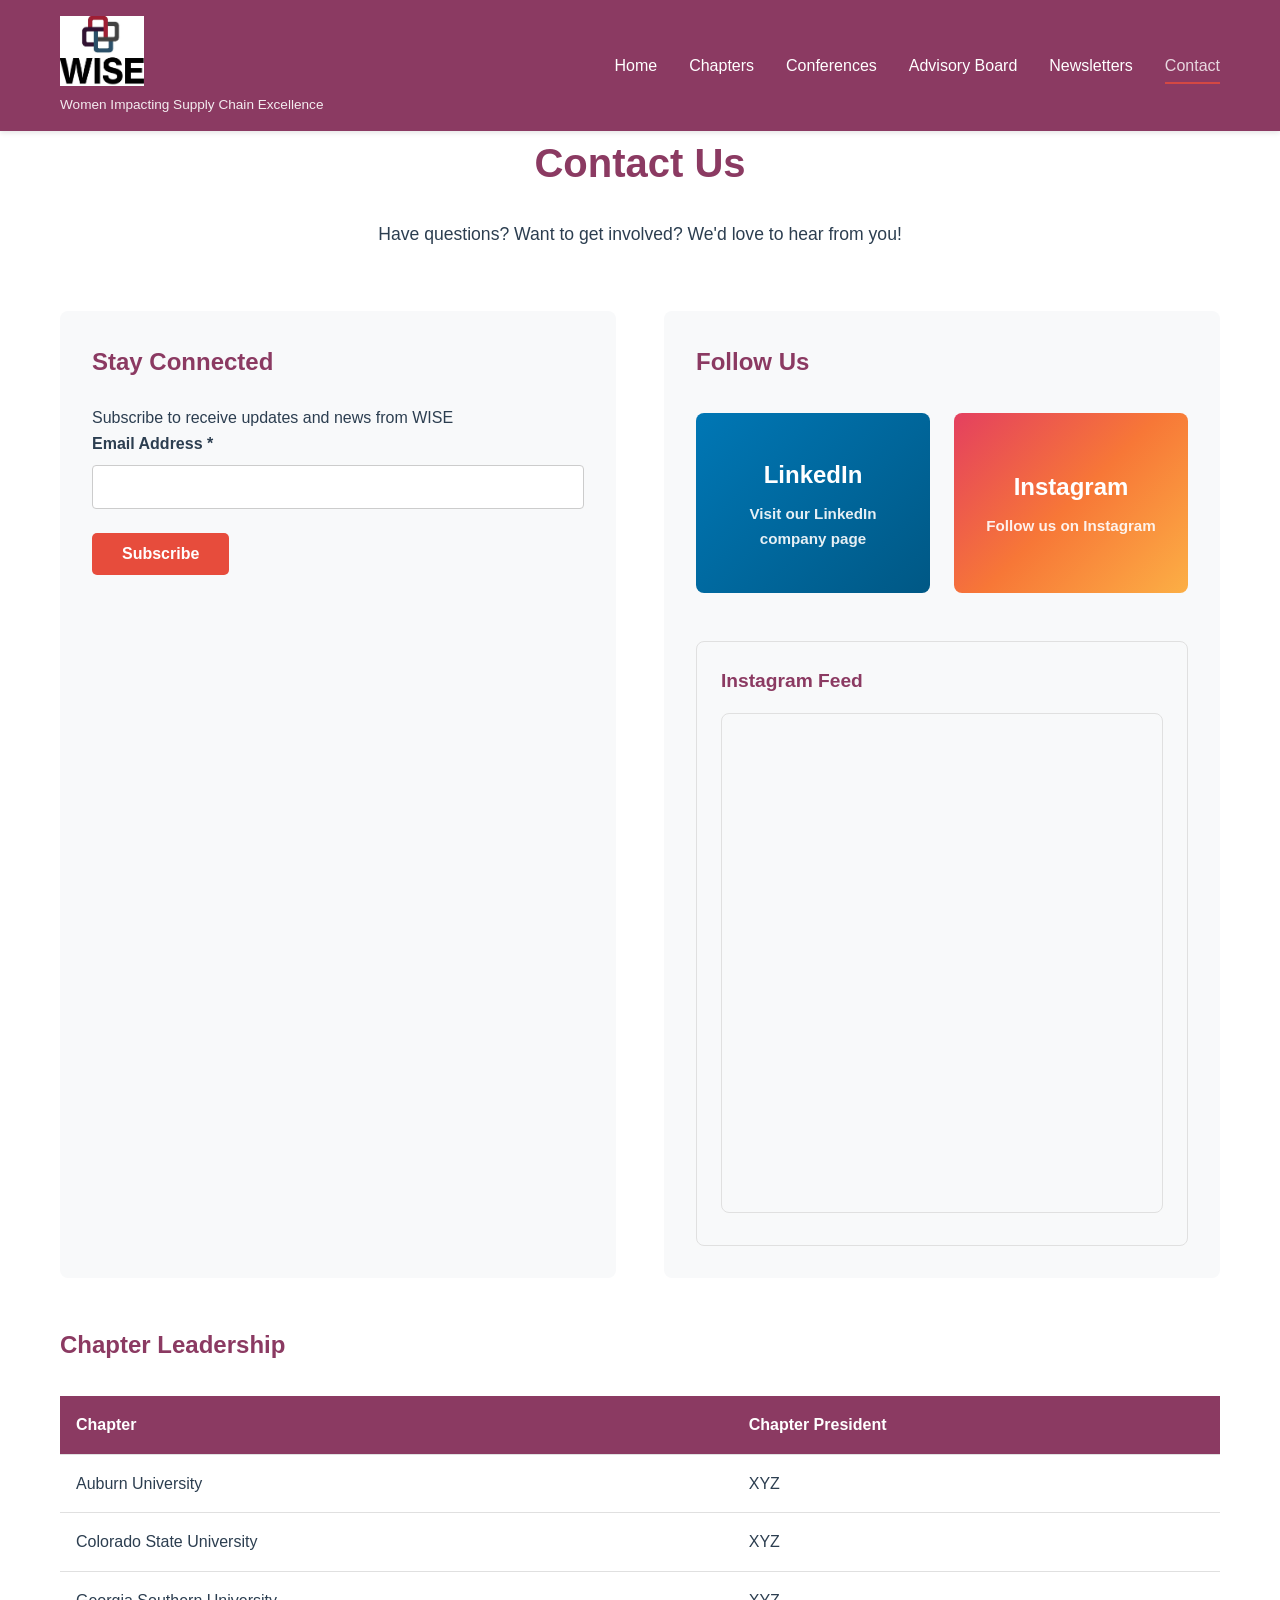
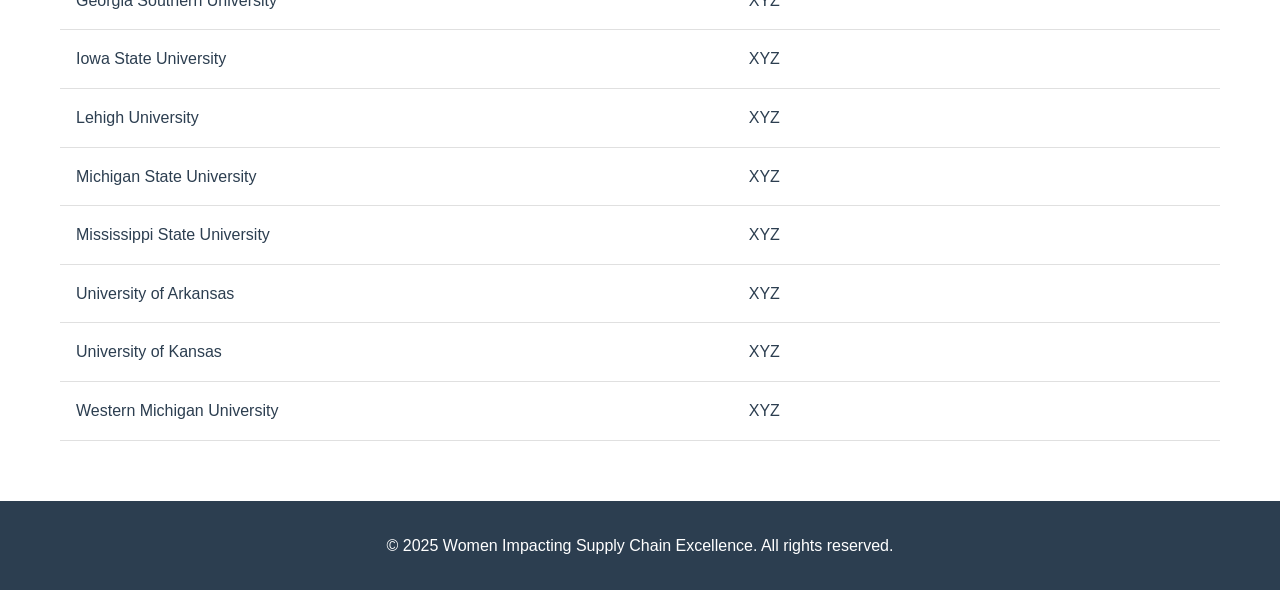
==== contact.html @ 5bc7d820 "Draft #1" ====
<!DOCTYPE html>
<html lang="en">
<head>
    <meta charset="UTF-8">
    <meta name="viewport" content="width=device-width, initial-scale=1.0">
    <title>Contact - WISE</title>
    <link rel="icon" href="../images/WISE_student_logo-color.jpg" type="image/jpeg">
    <link rel="stylesheet" href="../css/styles.css">
</head>
<body>
    <nav class="navbar">
        <div class="container">
            <div class="logo">
                <img src="../images/WISE_student_logo-color.jpg" alt="WISE Logo" class="logo-img">
                <p class="tagline">Women Impacting Supply Chain Excellence</p>
            </div>
            <ul class="nav-links">
                <li><a href="../index.html">Home</a></li>
                <li><a href="chapters.html">Chapters</a></li>
                <li><a href="conferences.html">Conferences</a></li>
                <li><a href="advisory-board.html">Advisory Board</a></li>
                <li><a href="newsletters.html">Newsletters</a></li>
                <li><a href="contact.html" class="active">Contact</a></li>
            </ul>
            <button class="menu-toggle" id="menuToggle">☰</button>
        </div>
    </nav>

    <main class="container">
        <section class="about">
            <h2>Contact Us</h2>
            <p>Have questions? Want to get involved? We'd love to hear from you!</p>
        </section>

        <section class="contact-section">
            <div class="contact-grid">
                <div class="contact-form">
                    <h2>Stay Connected</h2>
                    <p>Subscribe to receive updates and news from WISE</p>
                    <form id="emailForm">
                        <div class="form-group">
                            <label for="email">Email Address *</label>
                            <input type="email" id="email" name="email" required>
                        </div>
                        <button type="submit" class="btn btn-primary">Subscribe</button>
                    </form>
                    <div id="formMessage"></div>
                </div>

                <div class="contact-info">
                    <h2>Follow Us</h2>
                    <div class="social-links-section">
                        <a href="https://www.linkedin.com/company/wise-connectionsnational/jobs/" target="_blank" rel="noopener" class="social-card linkedin">
                            <h3>LinkedIn</h3>
                            <p>Visit our LinkedIn company page</p>
                        </a>
                        <a href="https://www.instagram.com/wiseconnections/" target="_blank" rel="noopener" class="social-card instagram">
                            <h3>Instagram</h3>
                            <p>Follow us on Instagram</p>
                        </a>
                    </div>

                    <div class="social-feeds">
                        <div class="social-feed">
                            <h3>Instagram Feed</h3>
                            <iframe src="https://www.instagram.com/wiseconnections/embed" width="100%" height="500" frameborder="0" scrolling="no" allowtransparency="true" class="insta-embed"></iframe>
                        </div>
                    </div>
                </div>
            </div>
        </section>

        <section class="chapter-contacts">
            <h2>Chapter Leadership</h2>
            <table>
                <thead>
                    <tr>
                        <th>Chapter</th>
                        <th>Chapter President</th>
                    </tr>
                </thead>
                <tbody>
                    <tr>
                        <td>Auburn University</td>
                        <td>XYZ</td>
                    </tr>
                    <tr>
                        <td>Colorado State University</td>
                        <td>XYZ</td>
                    </tr>
                    <tr>
                        <td>Georgia Southern University</td>
                        <td>XYZ</td>
                    </tr>
                    <tr>
                        <td>Iowa State University</td>
                        <td>XYZ</td>
                    </tr>
                    <tr>
                        <td>Lehigh University</td>
                        <td>XYZ</td>
                    </tr>
                    <tr>
                        <td>Michigan State University</td>
                        <td>XYZ</td>
                    </tr>
                    <tr>
                        <td>Mississippi State University</td>
                        <td>XYZ</td>
                    </tr>
                    <tr>
                        <td>University of Arkansas</td>
                        <td>XYZ</td>
                    </tr>
                    <tr>
                        <td>University of Kansas</td>
                        <td>XYZ</td>
                    </tr>
                    <tr>
                        <td>Western Michigan University</td>
                        <td>XYZ</td>
                    </tr>
                </tbody>
            </table>
        </section>
    </main>

    <footer>
        <div class="container">
            <p>&copy; 2025 Women Impacting Supply Chain Excellence. All rights reserved.</p>
        </div>
    </footer>

    <script src="../js/script.js"></script>
    <script src="../js/contact.js"></script>
</body>
</html>
---- css/styles.css ----
* {
    margin: 0;
    padding: 0;
    box-sizing: border-box;
}

:root {
    --primary-color: #8B3A62;
    --secondary-color: #2C3E50;
    --accent-color: #E74C3C;
    --light-bg: #F8F9FA;
    --text-dark: #2C3E50;
    --text-light: #FFFFFF;
}

body {
    font-family: 'Segoe UI', Tahoma, Geneva, Verdana, sans-serif;
    line-height: 1.6;
    color: var(--text-dark);
    background-color: #FFFFFF;
}

.container {
    max-width: 1200px;
    margin: 0 auto;
    padding: 0 20px;
}

/* Navbar */
.navbar {
    background-color: var(--primary-color);
    color: var(--text-light);
    padding: 1rem 0;
    position: sticky;
    top: 0;
    z-index: 100;
    box-shadow: 0 2px 5px rgba(0, 0, 0, 0.1);
}

.navbar .container {
    display: flex;
    justify-content: space-between;
    align-items: center;
}

.logo h1 {
    font-size: 2rem;
    margin-bottom: 0.25rem;
}

.logo .tagline {
    font-size: 0.85rem;
    opacity: 0.9;
}

.logo-img {
    height: 70px;
    width: auto;
    object-fit: contain;
}

.nav-links {
    display: flex;
    list-style: none;
    gap: 2rem;
}

.nav-links a {
    color: var(--text-light);
    text-decoration: none;
    font-weight: 500;
    transition: opacity 0.3s ease;
}

.nav-links a:hover,
.nav-links a.active {
    opacity: 0.8;
    border-bottom: 2px solid var(--accent-color);
    padding-bottom: 0.5rem;
}

.menu-toggle {
    display: none;
    background: none;
    border: none;
    color: var(--text-light);
    font-size: 1.5rem;
    cursor: pointer;
}

/* Hero Section */
.hero {
    background: linear-gradient(135deg, var(--primary-color) 0%, var(--secondary-color) 100%);
    color: var(--text-light);
    padding: 100px 20px;
    text-align: center;
}

.hero-content h2 {
    font-size: 3rem;
    margin-bottom: 1rem;
}

.hero-content p {
    font-size: 1.2rem;
    margin-bottom: 2rem;
    opacity: 0.95;
}

.cta-buttons {
    display: flex;
    gap: 1rem;
    justify-content: center;
    flex-wrap: wrap;
}

.btn {
    padding: 12px 30px;
    border-radius: 5px;
    text-decoration: none;
    font-weight: 600;
    transition: all 0.3s ease;
    cursor: pointer;
    border: none;
    font-size: 1rem;
}

.btn-primary {
    background-color: var(--accent-color);
    color: var(--text-light);
}

.btn-primary:hover {
    background-color: #c0392b;
    transform: translateY(-2px);
}

.btn-secondary {
    background-color: transparent;
    color: var(--text-light);
    border: 2px solid var(--text-light);
}

.btn-secondary:hover {
    background-color: var(--text-light);
    color: var(--primary-color);
}

/* Main Content */
main {
    padding: 60px 20px;
}

.about {
    text-align: center;
    margin-bottom: 60px;
}

.about h2 {
    font-size: 2.5rem;
    margin-bottom: 1.5rem;
    color: var(--primary-color);
}

.about p {
    font-size: 1.1rem;
    max-width: 700px;
    margin: 0 auto;
    line-height: 1.8;
}

/* Featured Section */
.featured h2 {
    font-size: 2.5rem;
    text-align: center;
    margin-bottom: 3rem;
    color: var(--primary-color);
}

.cards-grid {
    display: grid;
    grid-template-columns: repeat(auto-fit, minmax(280px, 1fr));
    gap: 2rem;
}

.card {
    background-color: var(--light-bg);
    padding: 2rem;
    border-radius: 8px;
    text-align: center;
    transition: all 0.3s ease;
    border: 1px solid #E0E0E0;
}

.card:hover {
    box-shadow: 0 5px 15px rgba(139, 58, 98, 0.2);
    transform: translateY(-5px);
}

.card h3 {
    margin-bottom: 1rem;
    color: var(--primary-color);
    font-size: 1.5rem;
}

.card p {
    line-height: 1.6;
}

.conference-highlights {
    margin: 4rem 0;
    background-color: var(--light-bg);
    padding: 3rem;
    border-radius: 8px;
}

.conference-highlights h2 {
    color: var(--primary-color);
    margin-bottom: 1rem;
    font-size: 2rem;
}

.conference-highlights p {
    margin-bottom: 2rem;
    line-height: 1.6;
    font-size: 1.05rem;
}

/* Conference Photo Gallery */
.conference-gallery,
.photo-gallery-grid {
    display: grid;
    grid-template-columns: repeat(auto-fit, minmax(250px, 1fr));
    gap: 1.5rem;
    margin: 2rem 0;
}

.conf-photo,
.gallery-photo {
    width: 100%;
    height: 300px;
    object-fit: cover;
    border-radius: 8px;
    box-shadow: 0 4px 12px rgba(0, 0, 0, 0.15);
    transition: all 0.3s ease;
}

.conf-photo:hover,
.gallery-photo:hover {
    transform: scale(1.05);
    box-shadow: 0 8px 20px rgba(139, 58, 98, 0.3);
}

.conference-photo-gallery {
    margin: 3rem 0;
}

.conference-photo-gallery h2 {
    color: var(--primary-color);
    margin-bottom: 2rem;
    font-size: 1.8rem;
}

.conference-links {
    display: flex;
    gap: 1rem;
    flex-wrap: wrap;
    justify-content: center;
}

.conference-links .btn {
    min-width: 200px;
}

/* Footer */
footer {
    background-color: var(--secondary-color);
    color: var(--text-light);
    text-align: center;
    padding: 2rem 0;
    margin-top: 60px;
}

/* Table Styles */
table {
    width: 100%;
    border-collapse: collapse;
    margin: 2rem 0;
    background-color: #FFF;
}

table thead {
    background-color: var(--primary-color);
    color: var(--text-light);
}

table th,
table td {
    padding: 1rem;
    text-align: left;
    border-bottom: 1px solid #E0E0E0;
}

table tbody tr:hover {
    background-color: var(--light-bg);
}

/* Responsive Design */
@media (max-width: 768px) {
    .nav-links {
        display: none;
        flex-direction: column;
        gap: 1rem;
        position: absolute;
        top: 100%;
        left: 0;
        right: 0;
        background-color: var(--primary-color);
        padding: 1rem;
        text-align: center;
    }

    .nav-links.active {
        display: flex;
    }

    .menu-toggle {
        display: block;
    }

    .hero-content h2 {
        font-size: 2rem;
    }

    .cta-buttons {
        flex-direction: column;
    }

    .btn {
        width: 100%;
    }

    .about h2,
    .featured h2 {
        font-size: 2rem;
    }

    main {
        padding: 40px 20px;
    }
}

/* Chapters Page Styles */
.chapters-grid {
    display: grid;
    grid-template-columns: repeat(auto-fit, minmax(300px, 1fr));
    gap: 2rem;
    margin: 3rem 0;
}

.chapter-card {
    background-color: var(--light-bg);
    padding: 2rem;
    border-radius: 8px;
    border-left: 5px solid var(--primary-color);
    transition: all 0.3s ease;
}

.chapter-card:hover {
    box-shadow: 0 5px 15px rgba(139, 58, 98, 0.2);
    transform: translateY(-5px);
}

.chapter-card h3 {
    color: var(--primary-color);
    margin-bottom: 1rem;
}

.chapter-card p {
    margin-bottom: 0.8rem;
    line-height: 1.6;
}

/* University Grid */
.university-grid {
    display: grid;
    grid-template-columns: repeat(auto-fit, minmax(200px, 1fr));
    gap: 1.5rem;
    margin: 2rem 0;
}

.university-tile {
    background-color: var(--primary-color);
    color: var(--text-light);
    padding: 1.5rem;
    border-radius: 8px;
    text-align: center;
    font-weight: 600;
    transition: all 0.3s ease;
    box-shadow: 0 2px 8px rgba(0, 0, 0, 0.1);
}

.university-tile:hover {
    transform: translateY(-5px);
    box-shadow: 0 8px 16px rgba(139, 58, 98, 0.3);
}

/* Resource Box */
.resource-box {
    background-color: var(--light-bg);
    padding: 2rem;
    border-radius: 8px;
    border-left: 5px solid var(--accent-color);
    margin: 2rem 0;
}

.resource-box h3 {
    color: var(--primary-color);
    margin-bottom: 1rem;
    font-size: 1.3rem;
}

.resource-box p {
    margin-bottom: 1rem;
    line-height: 1.6;
}

.chapter-info {
    margin: 3rem 0;
}

.info-cards {
    display: grid;
    grid-template-columns: repeat(auto-fit, minmax(250px, 1fr));
    gap: 2rem;
    margin-top: 2rem;
}

.info-card {
    background-color: var(--light-bg);
    padding: 2rem;
    border-radius: 8px;
    text-align: center;
}

.info-card h3 {
    color: var(--primary-color);
    margin-bottom: 1rem;
}

/* Conferences Page Styles */
.current-conference {
    background-color: var(--light-bg);
    padding: 3rem;
    border-radius: 8px;
    margin: 3rem 0;
    border-left: 5px solid var(--accent-color);
}

.conference-feature {
    background-color: #FFF;
    padding: 2rem;
    border-radius: 8px;
    margin-top: 1.5rem;
}

.conference-feature h3 {
    color: var(--primary-color);
    font-size: 1.8rem;
    margin-bottom: 1rem;
}

.conference-feature p {
    margin-bottom: 1rem;
    line-height: 1.6;
}

.past-conferences {
    margin: 4rem 0;
}

.conference-timeline {
    position: relative;
}

.conference-item {
    display: grid;
    grid-template-columns: 100px 1fr;
    gap: 2rem;
    margin-bottom: 2rem;
    padding-bottom: 2rem;
    border-bottom: 1px solid #E0E0E0;
}

.conference-item:last-child {
    border-bottom: none;
}

.conference-item .year {
    font-size: 1.8rem;
    font-weight: bold;
    color: var(--primary-color);
}

.conference-details {
    background-color: var(--light-bg);
    padding: 1.5rem;
    border-radius: 8px;
}

.conference-details h3 {
    color: var(--primary-color);
    margin-bottom: 0.8rem;
}

.conference-details p {
    margin-bottom: 0.5rem;
}

.benefits-grid {
    display: grid;
    grid-template-columns: repeat(auto-fit, minmax(250px, 1fr));
    gap: 2rem;
    margin-top: 2rem;
}

.benefit {
    background-color: var(--light-bg);
    padding: 2rem;
    border-radius: 8px;
    text-align: center;
}

.benefit h3 {
    color: var(--primary-color);
    margin-bottom: 1rem;
    font-size: 1.3rem;
}

/* Advisory Board Page Styles */
.advisory-section {
    margin: 4rem 0;
}

.advisory-section h2 {
    color: var(--primary-color);
    margin-bottom: 2rem;
    font-size: 2rem;
}

.board-grid {
    display: grid;
    grid-template-columns: repeat(auto-fit, minmax(300px, 1fr));
    gap: 2rem;
    margin-bottom: 2rem;
}

.board-member {
    background-color: var(--light-bg);
    padding: 2rem;
    border-radius: 8px;
    border-left: 4px solid var(--primary-color);
    transition: all 0.3s ease;
}

.board-member:hover {
    box-shadow: 0 5px 15px rgba(139, 58, 98, 0.2);
    transform: translateY(-3px);
}

.member-info h3 {
    color: var(--primary-color);
    margin-bottom: 0.5rem;
    font-size: 1.3rem;
}

.member-info .title {
    font-weight: 600;
    color: var(--accent-color);
    margin-bottom: 0.3rem;
}

.member-info .company {
    font-style: italic;
    color: var(--secondary-color);
    margin-bottom: 0.8rem;
}

.member-info .bio {
    line-height: 1.6;
    color: var(--text-dark);
}

.past-board-container {
    display: grid;
    gap: 3rem;
}

.board-filter {
    background-color: var(--light-bg);
    padding: 1.5rem;
    border-radius: 8px;
    margin-bottom: 2rem;
    display: flex;
    align-items: center;
    gap: 1rem;
    flex-wrap: wrap;
}

.board-filter label {
    font-weight: 600;
    color: var(--text-dark);
    font-size: 1rem;
}

.dropdown-filter {
    padding: 0.75rem 1rem;
    border: 2px solid var(--primary-color);
    border-radius: 4px;
    font-size: 1rem;
    color: var(--text-dark);
    background-color: #FFF;
    cursor: pointer;
    font-weight: 500;
    transition: all 0.3s ease;
}

.dropdown-filter:hover {
    background-color: var(--light-bg);
}

.dropdown-filter:focus {
    outline: none;
    border-color: var(--accent-color);
    box-shadow: 0 0 5px rgba(139, 58, 98, 0.3);
}

.past-board-period {
    background-color: var(--light-bg);
    padding: 2rem;
    border-radius: 8px;
}

.past-board-period h3 {
    color: var(--primary-color);
    margin-bottom: 1.5rem;
    font-size: 1.3rem;
}

.past-board-table {
    width: 100%;
    border-collapse: collapse;
    background-color: #FFF;
}

.past-board-table thead {
    background-color: var(--primary-color);
    color: var(--text-light);
}

.past-board-table th,
.past-board-table td {
    padding: 1rem;
    text-align: left;
    border-bottom: 1px solid #E0E0E0;
}

.past-board-table tbody tr:hover {
    background-color: var(--light-bg);
}

/* Photo Gallery Styles */
.photo-gallery {
    display: grid;
    grid-template-columns: repeat(auto-fill, minmax(200px, 1fr));
    gap: 1.5rem;
    margin-top: 1.5rem;
}

.board-photo-card {
    background-color: #FFF;
    border-radius: 8px;
    overflow: hidden;
    box-shadow: 0 3px 10px rgba(0, 0, 0, 0.1);
    transition: all 0.3s ease;
    text-align: center;
}

.board-photo-card:hover {
    transform: translateY(-5px);
    box-shadow: 0 8px 20px rgba(139, 58, 98, 0.3);
}

.board-photo {
    width: 100%;
    height: 250px;
    object-fit: cover;
    display: block;
}

.photo-name {
    padding: 1rem;
    font-weight: 600;
    color: var(--primary-color);
    font-size: 0.95rem;
    margin: 0;
}

.advisory-info {
    margin: 4rem 0;
}

.advisory-info h2 {
    color: var(--primary-color);
    text-align: center;
    margin-bottom: 2rem;
}

.mission-cards {
    display: grid;
    grid-template-columns: repeat(auto-fit, minmax(250px, 1fr));
    gap: 2rem;
}

.mission-card {
    background-color: var(--light-bg);
    padding: 2rem;
    border-radius: 8px;
    text-align: center;
    border-top: 4px solid var(--primary-color);
}

.mission-card h3 {
    color: var(--primary-color);
    margin-bottom: 1rem;
    font-size: 1.2rem;
}

.mission-card p {
    line-height: 1.6;
}

/* Newsletters Page Styles */
.newsletter-subscribe {
    background: linear-gradient(135deg, var(--primary-color) 0%, var(--secondary-color) 100%);
    color: var(--text-light);
    padding: 3rem;
    border-radius: 8px;
    margin: 3rem 0;
    text-align: center;
}

.newsletter-subscribe h2 {
    color: var(--text-light);
    margin-bottom: 2rem;
}

.subscribe-box {
    max-width: 600px;
    margin: 0 auto;
    background-color: rgba(255, 255, 255, 0.1);
    padding: 2rem;
    border-radius: 8px;
}

.subscribe-box p {
    margin-bottom: 1.5rem;
    font-size: 1.1rem;
}

#newsletterForm {
    text-align: left;
}

#newsletterForm .form-group {
    margin-bottom: 1rem;
}

#newsletterForm input[type="text"],
#newsletterForm input[type="email"] {
    width: 100%;
    padding: 0.75rem;
    border: none;
    border-radius: 4px;
    font-size: 1rem;
}

#newsletterForm input[type="text"]:focus,
#newsletterForm input[type="email"]:focus {
    outline: none;
    box-shadow: 0 0 5px rgba(255, 255, 255, 0.5);
}

.checkbox-group {
    margin-bottom: 1.5rem;
}

.checkbox-group label {
    display: inline-block;
    margin-right: 1.5rem;
    margin-bottom: 0.5rem;
    cursor: pointer;
    color: var(--text-light);
    font-weight: 500;
}

.checkbox-group input[type="checkbox"] {
    margin-right: 0.5rem;
    cursor: pointer;
}

#subscribeMessage {
    margin-top: 1rem;
}

.newsletters-section {
    margin: 4rem 0;
}

.newsletters-section h2 {
    color: var(--primary-color);
    margin-bottom: 2rem;
    text-align: center;
}

.newsletter-grid {
    display: grid;
    grid-template-columns: repeat(auto-fit, minmax(300px, 1fr));
    gap: 2rem;
    margin-bottom: 3rem;
}

.newsletter-card {
    background-color: var(--light-bg);
    padding: 2rem;
    border-radius: 8px;
    border-top: 4px solid var(--primary-color);
    transition: all 0.3s ease;
    display: flex;
    flex-direction: column;
}

.newsletter-card:hover {
    box-shadow: 0 5px 15px rgba(139, 58, 98, 0.2);
    transform: translateY(-5px);
}

.newsletter-date {
    color: var(--accent-color);
    font-weight: 600;
    font-size: 0.85rem;
    text-transform: uppercase;
    margin-bottom: 0.5rem;
}

.newsletter-card h3 {
    color: var(--primary-color);
    margin-bottom: 1rem;
    font-size: 1.2rem;
}

.newsletter-card p {
    flex-grow: 1;
    margin-bottom: 1.5rem;
    line-height: 1.6;
}

.newsletter-card .btn {
    align-self: flex-start;
}

.newsletter-archive {
    margin: 3rem 0;
}

.newsletter-archive h2 {
    color: var(--primary-color);
    margin-bottom: 1rem;
}

.newsletter-archive p {
    margin-bottom: 1.5rem;
    font-size: 1.1rem;
}

.archive-buttons {
    display: flex;
    gap: 1rem;
    margin-bottom: 2rem;
    flex-wrap: wrap;
}

.archive-btn {
    padding: 0.75rem 1.5rem;
    border: 2px solid var(--primary-color);
    background-color: transparent;
    color: var(--primary-color);
    border-radius: 4px;
    cursor: pointer;
    font-weight: 600;
    transition: all 0.3s ease;
}

.archive-btn:hover {
    background-color: var(--primary-color);
    color: var(--text-light);
}

.archive-table {
    width: 100%;
    border-collapse: collapse;
    background-color: #FFF;
    margin-top: 2rem;
}

.archive-table thead {
    background-color: var(--primary-color);
    color: var(--text-light);
}

.archive-table th,
.archive-table td {
    padding: 1rem;
    text-align: left;
    border-bottom: 1px solid #E0E0E0;
}

.archive-table tbody tr:hover {
    background-color: var(--light-bg);
}

.table-link {
    color: var(--primary-color);
    text-decoration: none;
    font-weight: 600;
}

.table-link:hover {
    text-decoration: underline;
}

.contact-grid {
    display: grid;
    grid-template-columns: 1fr 1fr;
    gap: 3rem;
}

.contact-form,
.contact-info {
    padding: 2rem;
    background-color: var(--light-bg);
    border-radius: 8px;
}

.contact-form h2,
.contact-info h2 {
    color: var(--primary-color);
    margin-bottom: 1.5rem;
}

.form-group {
    margin-bottom: 1.5rem;
}

.form-group label {
    display: block;
    margin-bottom: 0.5rem;
    font-weight: 600;
    color: var(--text-dark);
}

.form-group input,
.form-group select,
.form-group textarea {
    width: 100%;
    padding: 0.75rem;
    border: 1px solid #CCC;
    border-radius: 4px;
    font-family: inherit;
    font-size: 1rem;
}

.form-group input:focus,
.form-group select:focus,
.form-group textarea:focus {
    outline: none;
    border-color: var(--primary-color);
    box-shadow: 0 0 5px rgba(139, 58, 98, 0.3);
}

#formMessage {
    margin-top: 1rem;
    min-height: 20px;
}

.info-box {
    margin-bottom: 2rem;
    padding-bottom: 1.5rem;
    border-bottom: 1px solid #DDD;
}

.info-box:last-child {
    border-bottom: none;
}

.info-box h3 {
    color: var(--primary-color);
    margin-bottom: 0.8rem;
}

.info-box p {
    margin-bottom: 0.5rem;
}

.info-box a {
    color: var(--primary-color);
    text-decoration: none;
}

.info-box a:hover {
    text-decoration: underline;
}

.social-link {
    color: var(--primary-color);
    text-decoration: none;
    margin: 0 0.5rem;
}

/* Social Links Section */
.social-links-section {
    display: grid;
    grid-template-columns: repeat(auto-fit, minmax(200px, 1fr));
    gap: 1.5rem;
    margin-top: 2rem;
}

.social-card {
    display: flex;
    flex-direction: column;
    justify-content: center;
    align-items: center;
    padding: 2rem;
    border-radius: 8px;
    text-decoration: none;
    color: white;
    font-weight: 600;
    transition: all 0.3s ease;
    text-align: center;
    min-height: 180px;
}

.social-card h3 {
    margin: 0 0 0.5rem 0;
    font-size: 1.5rem;
}

.social-card p {
    margin: 0;
    font-size: 0.95rem;
    opacity: 0.9;
}

.social-card:hover {
    transform: translateY(-5px);
    box-shadow: 0 8px 20px rgba(0, 0, 0, 0.2);
}

.social-card.linkedin {
    background: linear-gradient(135deg, #0077B5 0%, #005885 100%);
}

.social-card.instagram {
    background: linear-gradient(135deg, #E4405F 0%, #F77737 50%, #FCAF45 100%);
}

/* Social Media Feeds */
.social-feeds {
    display: grid;
    grid-template-columns: repeat(auto-fit, minmax(300px, 1fr));
    gap: 2rem;
    margin-top: 3rem;
}

.social-feed {
    background-color: var(--light-bg);
    padding: 1.5rem;
    border-radius: 8px;
    border: 1px solid #E0E0E0;
}

.social-feed h3 {
    color: var(--primary-color);
    margin-bottom: 1rem;
    font-size: 1.2rem;
}

.social-feed iframe {
    border-radius: 8px;
    border: 1px solid #E0E0E0;
}

.insta-embed {
    max-width: 100%;
}

.chapter-contacts {
    margin: 3rem 0;
}

.chapter-contacts h2 {
    color: var(--primary-color);
    margin-bottom: 1.5rem;
}

/* Responsive Adjustments */
@media (max-width: 768px) {
    .contact-grid {
        grid-template-columns: 1fr;
    }

    .conference-item {
        grid-template-columns: 1fr;
    }

    .conference-item .year {
        background-color: var(--primary-color);
        color: var(--text-light);
        padding: 0.5rem;
        border-radius: 4px;
        display: inline-block;
    }

    .chapter-card {
        border-left: none;
        border-top: 5px solid var(--primary-color);
    }
}

@media (max-width: 480px) {
    .hero {
        padding: 60px 20px;
    }

    .hero-content h2 {
        font-size: 1.5rem;
    }

    .logo h1 {
        font-size: 1.5rem;
    }

    .logo .tagline {
        display: none;
    }

    .chapters-grid,
    .cards-grid,
    .benefits-grid,
    .info-cards {
        grid-template-columns: 1fr;
    }

    table {
        font-size: 0.9rem;
    }

    table th,
    table td {
        padding: 0.75rem 0.5rem;
    }
}
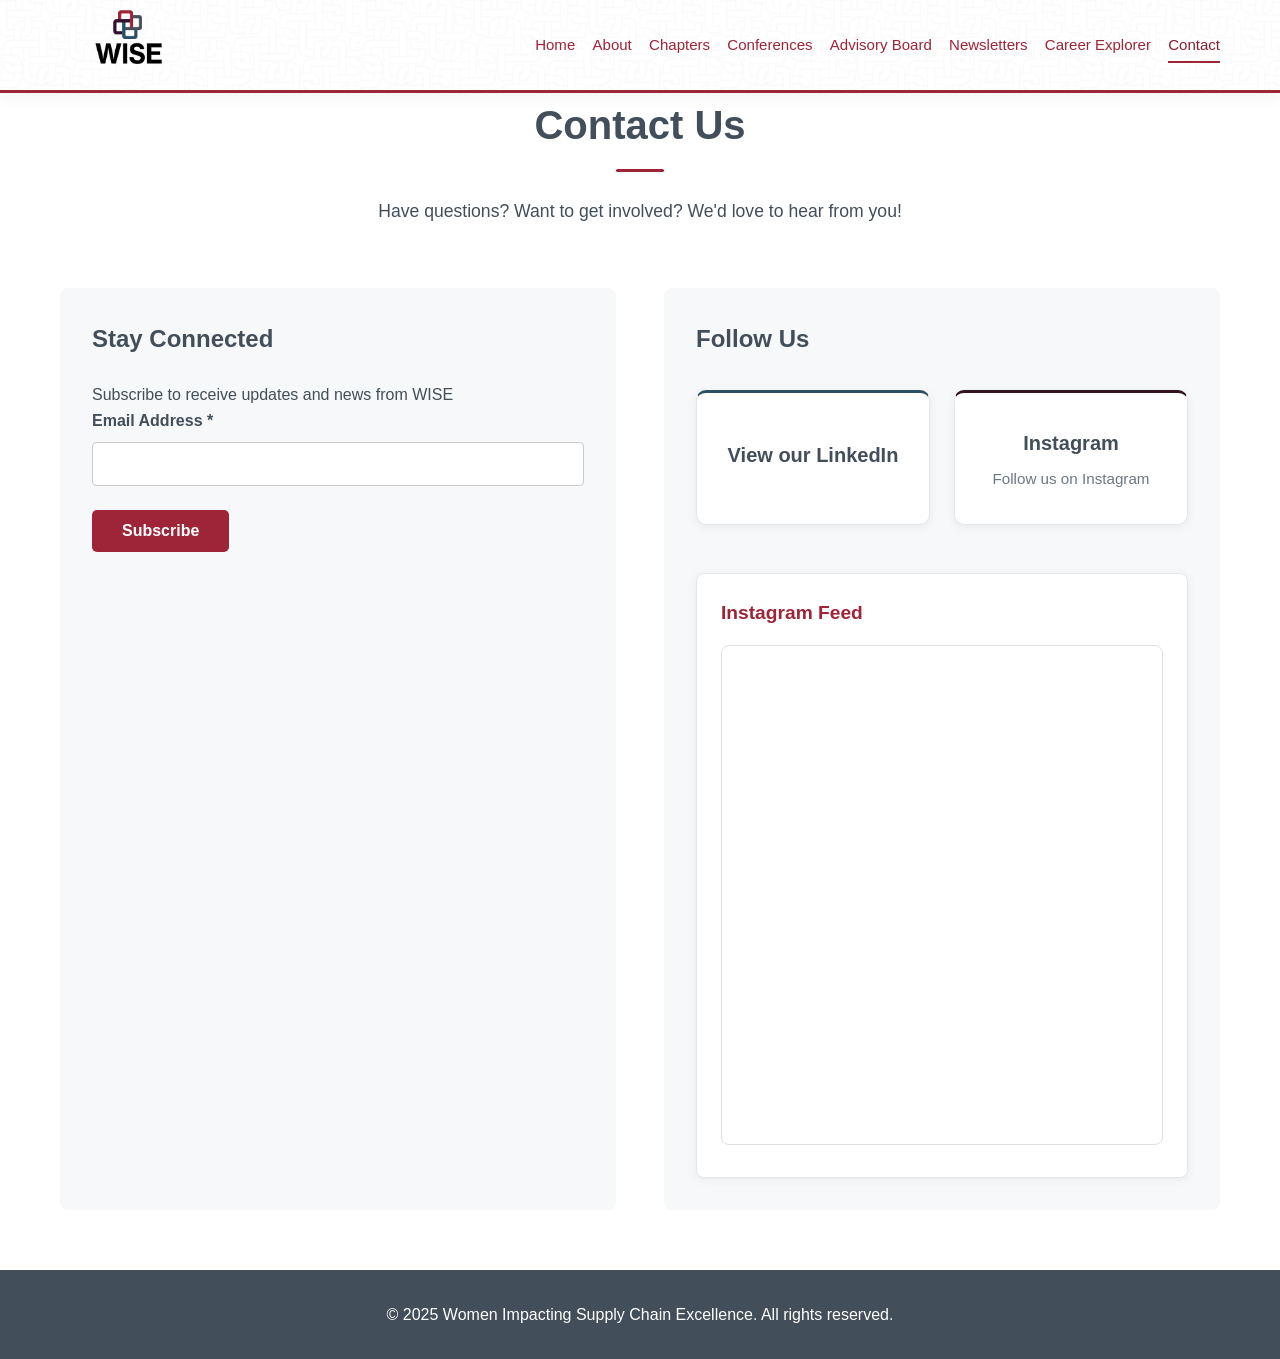
==== commit c1fda4ca: "Deleted the chapter leadership, might do it later" ====
--- a/contact.html
+++ b/contact.html
@@ -4,22 +4,23 @@
     <meta charset="UTF-8">
     <meta name="viewport" content="width=device-width, initial-scale=1.0">
     <title>Contact - WISE</title>
-    <link rel="icon" href="../images/WISE_student_logo-color.jpg" type="image/jpeg">
-    <link rel="stylesheet" href="../css/styles.css">
+    <link rel="icon" href="../WISE%20Brand%20Guides/WISELogo.png" type="image/png">
+    <link rel="stylesheet" href="../css/styles.css?v=20260827-1">
 </head>
 <body>
     <nav class="navbar">
         <div class="container">
             <div class="logo">
-                <img src="../images/WISE_student_logo-color.jpg" alt="WISE Logo" class="logo-img">
-                <p class="tagline">Women Impacting Supply Chain Excellence</p>
+                <img src="../WISE%20Brand%20Guides/WISELogo.png" alt="WISE Logo" class="logo-img">
             </div>
             <ul class="nav-links">
                 <li><a href="../index.html">Home</a></li>
+                <li><a href="about.html">About</a></li>
                 <li><a href="chapters.html">Chapters</a></li>
                 <li><a href="conferences.html">Conferences</a></li>
                 <li><a href="advisory-board.html">Advisory Board</a></li>
                 <li><a href="newsletters.html">Newsletters</a></li>
+                <li><a href="career-explorer.html">Career Explorer</a></li>
                 <li><a href="contact.html" class="active">Contact</a></li>
             </ul>
             <button class="menu-toggle" id="menuToggle">☰</button>
@@ -51,8 +52,7 @@
                     <h2>Follow Us</h2>
                     <div class="social-links-section">
                         <a href="https://www.linkedin.com/company/wise-connectionsnational/jobs/" target="_blank" rel="noopener" class="social-card linkedin">
-                            <h3>LinkedIn</h3>
-                            <p>Visit our LinkedIn company page</p>
+                            <h3>View our LinkedIn</h3>
                         </a>
                         <a href="https://www.instagram.com/wiseconnections/" target="_blank" rel="noopener" class="social-card instagram">
                             <h3>Instagram</h3>
@@ -70,59 +70,7 @@
             </div>
         </section>
 
-        <section class="chapter-contacts">
-            <h2>Chapter Leadership</h2>
-            <table>
-                <thead>
-                    <tr>
-                        <th>Chapter</th>
-                        <th>Chapter President</th>
-                    </tr>
-                </thead>
-                <tbody>
-                    <tr>
-                        <td>Auburn University</td>
-                        <td>XYZ</td>
-                    </tr>
-                    <tr>
-                        <td>Colorado State University</td>
-                        <td>XYZ</td>
-                    </tr>
-                    <tr>
-                        <td>Georgia Southern University</td>
-                        <td>XYZ</td>
-                    </tr>
-                    <tr>
-                        <td>Iowa State University</td>
-                        <td>XYZ</td>
-                    </tr>
-                    <tr>
-                        <td>Lehigh University</td>
-                        <td>XYZ</td>
-                    </tr>
-                    <tr>
-                        <td>Michigan State University</td>
-                        <td>XYZ</td>
-                    </tr>
-                    <tr>
-                        <td>Mississippi State University</td>
-                        <td>XYZ</td>
-                    </tr>
-                    <tr>
-                        <td>University of Arkansas</td>
-                        <td>XYZ</td>
-                    </tr>
-                    <tr>
-                        <td>University of Kansas</td>
-                        <td>XYZ</td>
-                    </tr>
-                    <tr>
-                        <td>Western Michigan University</td>
-                        <td>XYZ</td>
-                    </tr>
-                </tbody>
-            </table>
-        </section>
+        
     </main>
 
     <footer>
@@ -132,6 +80,7 @@
     </footer>
 
     <script src="../js/script.js"></script>
+    <script src="../js/content.js"></script>
     <script src="../js/contact.js"></script>
 </body>
 </html>
--- a/css/styles.css
+++ b/css/styles.css
@@ -5,12 +5,25 @@
 }
 
 :root {
-    --primary-color: #8B3A62;
-    --secondary-color: #2C3E50;
-    --accent-color: #E74C3C;
-    --light-bg: #F8F9FA;
-    --text-dark: #2C3E50;
+    /* Official WISE logo palette */
+    --wise-red: #9E2438;
+    --wise-purple: #311322;
+    --wise-gray: #424E59;
+    --wise-blue: #2C5162;
+
+    /* Site tokens — calm, brand-aligned */
+    --primary-color: var(--wise-red);
+    --secondary-color: var(--wise-purple);
+    --accent-color: var(--wise-blue);
+    --text-dark: var(--wise-gray);
+    --text-muted: #6B7785;
     --text-light: #FFFFFF;
+    --light-bg: #F7F8F9;
+    --border-color: #E4E7EA;
+    --primary-hover: #852032;
+    --accent-hover: #243F4D;
+    --shadow-soft: rgba(66, 78, 89, 0.08);
+    --shadow-medium: rgba(66, 78, 89, 0.14);
 }
 
 body {
@@ -28,13 +41,18 @@
 
 /* Navbar */
 .navbar {
-    background-color: var(--primary-color);
-    color: var(--text-light);
-    padding: 1rem 0;
+    background-color: #FFFFFF;
+    background-image:
+        linear-gradient(rgba(255, 255, 255, 0.84), rgba(255, 255, 255, 0.84)),
+        url('../WISE%20Brand%20Guides/9.png');
+    background-size: auto, 360px;
+    color: var(--text-dark);
+    padding: 0.7rem 0;
     position: sticky;
     top: 0;
-    z-index: 100;
-    box-shadow: 0 2px 5px rgba(0, 0, 0, 0.1);
+    z-index: 1000;
+    border-bottom: 3px solid var(--wise-red);
+    box-shadow: 0 3px 14px var(--shadow-soft);
 }
 
 .navbar .container {
@@ -49,33 +67,38 @@
 }
 
 .logo .tagline {
-    font-size: 0.85rem;
-    opacity: 0.9;
+    max-width: 210px;
+    font-size: 0.78rem;
+    line-height: 1.3;
+    color: var(--text-muted);
 }
 
 .logo-img {
-    height: 70px;
-    width: auto;
+    display: block;
+    width: 138px;
+    height: 90px;
     object-fit: contain;
+    margin: -12px 0 -10px;
 }
 
 .nav-links {
     display: flex;
     list-style: none;
-    gap: 2rem;
+    gap: clamp(0.8rem, 1.35vw, 1.5rem);
 }
 
 .nav-links a {
-    color: var(--text-light);
+    color: var(--wise-red);
     text-decoration: none;
     font-weight: 500;
-    transition: opacity 0.3s ease;
+    font-size: 0.94rem;
+    transition: color 0.2s ease, border-color 0.2s ease;
 }
 
 .nav-links a:hover,
 .nav-links a.active {
-    opacity: 0.8;
-    border-bottom: 2px solid var(--accent-color);
+    color: var(--primary-hover);
+    border-bottom: 2px solid var(--wise-red);
     padding-bottom: 0.5rem;
 }
 
@@ -83,28 +106,36 @@
     display: none;
     background: none;
     border: none;
-    color: var(--text-light);
+    color: var(--wise-purple);
     font-size: 1.5rem;
     cursor: pointer;
 }
 
 /* Hero Section */
 .hero {
-    background: linear-gradient(135deg, var(--primary-color) 0%, var(--secondary-color) 100%);
-    color: var(--text-light);
-    padding: 100px 20px;
+    background-color: #F9FAFA;
+    background-image:
+        radial-gradient(circle at 18% 30%, rgba(158, 36, 56, 0.10), transparent 30%),
+        radial-gradient(circle at 82% 70%, rgba(44, 81, 98, 0.12), transparent 32%),
+        linear-gradient(rgba(255, 255, 255, 0.82), rgba(255, 255, 255, 0.82)),
+        url('../WISE%20Brand%20Guides/9.png');
+    background-size: auto, auto, auto, 520px;
+    color: var(--text-dark);
+    padding: 90px 20px 45px;
     text-align: center;
+    border-bottom: 1px solid var(--border-color);
 }
 
 .hero-content h2 {
     font-size: 3rem;
     margin-bottom: 1rem;
+    color: var(--wise-purple);
 }
 
 .hero-content p {
     font-size: 1.2rem;
     margin-bottom: 2rem;
-    opacity: 0.95;
+    color: var(--text-muted);
 }
 
 .cta-buttons {
@@ -126,29 +157,29 @@
 }
 
 .btn-primary {
+    background-color: var(--primary-color);
+    color: var(--text-light);
+}
+
+.btn-primary:hover {
+    background-color: var(--primary-hover);
+    transform: none;
+}
+
+.btn-secondary {
+    background-color: rgba(255, 255, 255, 0.76);
+    color: var(--accent-color);
+    border: 2px solid var(--accent-color);
+}
+
+.btn-secondary:hover {
     background-color: var(--accent-color);
     color: var(--text-light);
 }
 
-.btn-primary:hover {
-    background-color: #c0392b;
-    transform: translateY(-2px);
-}
-
-.btn-secondary {
-    background-color: transparent;
-    color: var(--text-light);
-    border: 2px solid var(--text-light);
-}
-
-.btn-secondary:hover {
-    background-color: var(--text-light);
-    color: var(--primary-color);
-}
-
 /* Main Content */
 main {
-    padding: 60px 20px;
+    padding: 30px 20px 60px;
 }
 
 .about {
@@ -159,7 +190,17 @@
 .about h2 {
     font-size: 2.5rem;
     margin-bottom: 1.5rem;
-    color: var(--primary-color);
+    color: var(--text-dark);
+}
+
+.about h2::after {
+    content: '';
+    display: block;
+    width: 48px;
+    height: 3px;
+    background-color: var(--primary-color);
+    margin: 0.75rem auto 0;
+    border-radius: 2px;
 }
 
 .about p {
@@ -174,7 +215,7 @@
     font-size: 2.5rem;
     text-align: center;
     margin-bottom: 3rem;
-    color: var(--primary-color);
+    color: var(--text-dark);
 }
 
 .cards-grid {
@@ -184,23 +225,29 @@
 }
 
 .card {
-    background-color: var(--light-bg);
+    background-color: #FFFFFF;
     padding: 2rem;
     border-radius: 8px;
     text-align: center;
-    transition: all 0.3s ease;
-    border: 1px solid #E0E0E0;
+    transition: box-shadow 0.25s ease, border-color 0.25s ease;
+    border: 1px solid var(--border-color);
 }
 
 .card:hover {
-    box-shadow: 0 5px 15px rgba(139, 58, 98, 0.2);
-    transform: translateY(-5px);
+    box-shadow: 0 4px 14px var(--shadow-soft);
+    border-color: #D5DAE0;
+    transform: none;
 }
 
 .card h3 {
     margin-bottom: 1rem;
-    color: var(--primary-color);
+    color: var(--text-dark);
     font-size: 1.5rem;
+}
+
+.card .btn-primary {
+    display: inline-block;
+    margin-top: 0.5rem;
 }
 
 .card p {
@@ -210,8 +257,13 @@
 .conference-highlights {
     margin: 4rem 0;
     background-color: var(--light-bg);
+    background-image:
+        linear-gradient(rgba(247, 248, 249, 0.90), rgba(247, 248, 249, 0.90)),
+        url('../WISE%20Brand%20Guides/9.png');
+    background-size: auto, 460px;
     padding: 3rem;
     border-radius: 8px;
+    border: 1px solid var(--border-color);
 }
 
 .conference-highlights h2 {
@@ -248,7 +300,7 @@
 .conf-photo:hover,
 .gallery-photo:hover {
     transform: scale(1.05);
-    box-shadow: 0 8px 20px rgba(139, 58, 98, 0.3);
+    box-shadow: 0 8px 20px rgba(66, 78, 89, 0.14);
 }
 
 .conference-photo-gallery {
@@ -274,7 +326,7 @@
 
 /* Footer */
 footer {
-    background-color: var(--secondary-color);
+    background-color: var(--wise-gray);
     color: var(--text-light);
     text-align: center;
     padding: 2rem 0;
@@ -290,7 +342,7 @@
 }
 
 table thead {
-    background-color: var(--primary-color);
+    background-color: var(--wise-gray);
     color: var(--text-light);
 }
 
@@ -306,7 +358,7 @@
 }
 
 /* Responsive Design */
-@media (max-width: 768px) {
+@media (max-width: 1050px) {
     .nav-links {
         display: none;
         flex-direction: column;
@@ -315,9 +367,15 @@
         top: 100%;
         left: 0;
         right: 0;
-        background-color: var(--primary-color);
+        background-color: #FFFFFF;
+        background-image:
+            linear-gradient(rgba(255, 255, 255, 0.90), rgba(255, 255, 255, 0.90)),
+            url('../WISE%20Brand%20Guides/9.png');
+        background-size: auto, 360px;
         padding: 1rem;
         text-align: center;
+        border-bottom: 2px solid var(--wise-red);
+        box-shadow: 0 8px 16px var(--shadow-soft);
     }
 
     .nav-links.active {
@@ -359,20 +417,21 @@
 }
 
 .chapter-card {
-    background-color: var(--light-bg);
+    background-color: #FFFFFF;
     padding: 2rem;
     border-radius: 8px;
-    border-left: 5px solid var(--primary-color);
-    transition: all 0.3s ease;
+    border: 1px solid var(--border-color);
+    border-left: 4px solid var(--accent-color);
+    transition: box-shadow 0.25s ease;
 }
 
 .chapter-card:hover {
-    box-shadow: 0 5px 15px rgba(139, 58, 98, 0.2);
-    transform: translateY(-5px);
+    box-shadow: 0 4px 14px var(--shadow-soft);
+    transform: none;
 }
 
 .chapter-card h3 {
-    color: var(--primary-color);
+    color: var(--text-dark);
     margin-bottom: 1rem;
 }
 
@@ -390,19 +449,35 @@
 }
 
 .university-tile {
-    background-color: var(--primary-color);
-    color: var(--text-light);
+    display: flex;
+    flex-direction: column;
+    align-items: center;
+    justify-content: center;
+    gap: 0.45rem;
+    background-color: #FFFFFF;
+    color: var(--text-dark);
     padding: 1.5rem;
+    min-height: 104px;
     border-radius: 8px;
     text-align: center;
     font-weight: 600;
-    transition: all 0.3s ease;
-    box-shadow: 0 2px 8px rgba(0, 0, 0, 0.1);
+    text-decoration: none;
+    transition: box-shadow 0.25s ease, border-color 0.25s ease;
+    border: 1px solid var(--border-color);
+    border-top: 3px solid var(--primary-color);
+    box-shadow: none;
 }
 
 .university-tile:hover {
-    transform: translateY(-5px);
-    box-shadow: 0 8px 16px rgba(139, 58, 98, 0.3);
+    box-shadow: 0 4px 12px var(--shadow-soft);
+    border-color: #D5DAE0;
+    transform: none;
+}
+
+.university-social {
+    color: var(--accent-color);
+    font-size: 0.8rem;
+    font-weight: 600;
 }
 
 /* Resource Box */
@@ -499,7 +574,7 @@
 .conference-item .year {
     font-size: 1.8rem;
     font-weight: bold;
-    color: var(--primary-color);
+    color: var(--accent-color);
 }
 
 .conference-details {
@@ -564,8 +639,8 @@
 }
 
 .board-member:hover {
-    box-shadow: 0 5px 15px rgba(139, 58, 98, 0.2);
-    transform: translateY(-3px);
+    box-shadow: 0 4px 14px var(--shadow-soft);
+    transform: none;
 }
 
 .member-info h3 {
@@ -582,7 +657,7 @@
 
 .member-info .company {
     font-style: italic;
-    color: var(--secondary-color);
+    color: var(--text-muted);
     margin-bottom: 0.8rem;
 }
 
@@ -632,7 +707,7 @@
 .dropdown-filter:focus {
     outline: none;
     border-color: var(--accent-color);
-    box-shadow: 0 0 5px rgba(139, 58, 98, 0.3);
+    box-shadow: 0 0 5px rgba(66, 78, 89, 0.14);
 }
 
 .past-board-period {
@@ -645,6 +720,19 @@
     color: var(--primary-color);
     margin-bottom: 1.5rem;
     font-size: 1.3rem;
+}
+
+.board-group-photo {
+    width: 100%;
+    max-width: 900px;
+    display: block;
+    margin: 0 auto 1.5rem;
+    border-radius: 8px;
+    box-shadow: 0 4px 12px rgba(0, 0, 0, 0.12);
+}
+
+#current-board-table {
+    margin-top: 1rem;
 }
 
 .past-board-table {
@@ -654,7 +742,7 @@
 }
 
 .past-board-table thead {
-    background-color: var(--primary-color);
+    background-color: var(--wise-gray);
     color: var(--text-light);
 }
 
@@ -688,7 +776,7 @@
 
 .board-photo-card:hover {
     transform: translateY(-5px);
-    box-shadow: 0 8px 20px rgba(139, 58, 98, 0.3);
+    box-shadow: 0 8px 20px rgba(66, 78, 89, 0.14);
 }
 
 .board-photo {
@@ -723,11 +811,12 @@
 }
 
 .mission-card {
-    background-color: var(--light-bg);
+    background-color: #FFFFFF;
     padding: 2rem;
     border-radius: 8px;
     text-align: center;
-    border-top: 4px solid var(--primary-color);
+    border: 1px solid var(--border-color);
+    border-top: 3px solid var(--accent-color);
 }
 
 .mission-card h3 {
@@ -742,25 +831,28 @@
 
 /* Newsletters Page Styles */
 .newsletter-subscribe {
-    background: linear-gradient(135deg, var(--primary-color) 0%, var(--secondary-color) 100%);
-    color: var(--text-light);
+    background-color: var(--light-bg);
+    color: var(--text-dark);
     padding: 3rem;
     border-radius: 8px;
     margin: 3rem 0;
     text-align: center;
+    border: 1px solid var(--border-color);
+    border-top: 4px solid var(--primary-color);
 }
 
 .newsletter-subscribe h2 {
-    color: var(--text-light);
+    color: var(--text-dark);
     margin-bottom: 2rem;
 }
 
 .subscribe-box {
     max-width: 600px;
     margin: 0 auto;
-    background-color: rgba(255, 255, 255, 0.1);
+    background-color: #FFFFFF;
     padding: 2rem;
     border-radius: 8px;
+    border: 1px solid var(--border-color);
 }
 
 .subscribe-box p {
@@ -800,7 +892,7 @@
     margin-right: 1.5rem;
     margin-bottom: 0.5rem;
     cursor: pointer;
-    color: var(--text-light);
+    color: var(--text-dark);
     font-weight: 500;
 }
 
@@ -831,18 +923,19 @@
 }
 
 .newsletter-card {
-    background-color: var(--light-bg);
+    background-color: #FFFFFF;
     padding: 2rem;
     border-radius: 8px;
-    border-top: 4px solid var(--primary-color);
+    border: 1px solid var(--border-color);
+    border-top: 3px solid var(--accent-color);
     transition: all 0.3s ease;
     display: flex;
     flex-direction: column;
 }
 
 .newsletter-card:hover {
-    box-shadow: 0 5px 15px rgba(139, 58, 98, 0.2);
-    transform: translateY(-5px);
+    box-shadow: 0 4px 14px var(--shadow-soft);
+    transform: none;
 }
 
 .newsletter-date {
@@ -914,7 +1007,7 @@
 }
 
 .archive-table thead {
-    background-color: var(--primary-color);
+    background-color: var(--wise-gray);
     color: var(--text-light);
 }
 
@@ -985,7 +1078,7 @@
 .form-group textarea:focus {
     outline: none;
     border-color: var(--primary-color);
-    box-shadow: 0 0 5px rgba(139, 58, 98, 0.3);
+    box-shadow: 0 0 5px rgba(66, 78, 89, 0.14);
 }
 
 #formMessage {
@@ -1040,38 +1133,43 @@
     flex-direction: column;
     justify-content: center;
     align-items: center;
-    padding: 2rem;
-    border-radius: 8px;
+    padding: 1.5rem;
+    border-radius: 10px;
     text-decoration: none;
-    color: white;
+    color: var(--text-dark);
     font-weight: 600;
-    transition: all 0.3s ease;
+    transition: background-color 0.2s ease, box-shadow 0.2s ease, border-color 0.2s ease;
     text-align: center;
-    min-height: 180px;
+    min-height: 135px;
+    background: #FFFFFF;
+    border: 1px solid var(--border-color);
+    box-shadow: 0 2px 8px var(--shadow-soft);
 }
 
 .social-card h3 {
     margin: 0 0 0.5rem 0;
-    font-size: 1.5rem;
+    font-size: 1.25rem;
+    color: var(--text-dark);
 }
 
 .social-card p {
     margin: 0;
     font-size: 0.95rem;
-    opacity: 0.9;
+    color: var(--text-muted);
+    font-weight: 500;
 }
 
 .social-card:hover {
-    transform: translateY(-5px);
-    box-shadow: 0 8px 20px rgba(0, 0, 0, 0.2);
+    background-color: var(--light-bg);
+    box-shadow: 0 5px 14px var(--shadow-soft);
 }
 
 .social-card.linkedin {
-    background: linear-gradient(135deg, #0077B5 0%, #005885 100%);
+    border-top: 3px solid var(--wise-blue);
 }
 
 .social-card.instagram {
-    background: linear-gradient(135deg, #E4405F 0%, #F77737 50%, #FCAF45 100%);
+    border-top: 3px solid var(--wise-purple);
 }
 
 /* Social Media Feeds */
@@ -1083,10 +1181,11 @@
 }
 
 .social-feed {
-    background-color: var(--light-bg);
+    background-color: #FFFFFF;
     padding: 1.5rem;
     border-radius: 8px;
-    border: 1px solid #E0E0E0;
+    border: 1px solid var(--border-color);
+    box-shadow: 0 2px 8px var(--shadow-soft);
 }
 
 .social-feed h3 {
@@ -1111,6 +1210,351 @@
 .chapter-contacts h2 {
     color: var(--primary-color);
     margin-bottom: 1.5rem;
+}
+
+/* Section headings — calm body, brand accents elsewhere */
+main h2,
+.advisory-section h2,
+.conference-highlights h2,
+.conference-photo-gallery h2,
+.newsletters-section h2,
+.newsletter-archive h2,
+.chapter-contacts h2,
+.advisory-info h2,
+.quiz-card h2,
+.map-controls-card label {
+    color: var(--text-dark);
+}
+
+main h3,
+.value-card h3,
+.chapter-card h3,
+.card h3,
+.conference-feature h3,
+.conference-details h3,
+.benefit h3,
+.member-info h3,
+.mission-card h3,
+.newsletter-card h3,
+.info-card h3,
+.info-box h3,
+.contact-form h2,
+.contact-info h2,
+.quiz-result-columns h3,
+.resource-box h3,
+.past-board-period h3,
+.photo-name {
+    color: var(--text-dark);
+}
+
+.story-content p {
+    margin-bottom: 1rem;
+}
+
+.values-grid {
+    display: grid;
+    grid-template-columns: repeat(auto-fit, minmax(240px, 1fr));
+    gap: 1.5rem;
+    margin-top: 1.5rem;
+}
+
+.value-card {
+    background: #FFFFFF;
+    padding: 1.5rem;
+    border-radius: 8px;
+    border: 1px solid var(--border-color);
+    border-left: 4px solid var(--accent-color);
+}
+
+.value-card h3 {
+    color: var(--primary-color);
+    margin-bottom: 0.5rem;
+}
+
+.founder-profile {
+    display: grid;
+    grid-template-columns: 190px minmax(0, 1fr);
+    gap: clamp(1.5rem, 4vw, 3rem);
+    align-items: center;
+    margin-top: 1.5rem;
+    padding: clamp(1.5rem, 4vw, 2.5rem);
+    background: #FFFFFF;
+    border: 1px solid var(--border-color);
+    border-radius: 16px;
+    box-shadow: 0 4px 16px var(--shadow-soft);
+}
+
+.founder-section {
+    margin-top: 5rem;
+}
+
+.founder-photo {
+    width: 190px;
+    height: 220px;
+    border-radius: 14px;
+    box-shadow: 0 3px 12px var(--shadow-soft);
+    object-fit: cover;
+    object-position: center top;
+}
+
+.founder-quote {
+    background: transparent;
+    padding: 0;
+    border: 0;
+    margin: 0;
+    font-style: normal;
+    color: var(--text-dark);
+    line-height: 1.8;
+}
+
+.founder-quote p + p {
+    margin-top: 1.15rem;
+}
+
+.founder-quote footer {
+    margin-top: 1.25rem;
+    padding: 1rem 0 0;
+    background: transparent;
+    border-top: 1px solid var(--border-color);
+    text-align: left;
+    font-style: normal;
+    font-weight: 600;
+    color: var(--primary-color);
+}
+
+.section-link {
+    margin-top: 1.5rem;
+}
+
+/* Advisory map */
+.map-page {
+    padding-top: 40px;
+}
+
+.map-controls-card,
+.map-card {
+    background: var(--light-bg);
+    border: 1px solid #e0e0e0;
+    border-radius: 10px;
+    padding: 1.25rem 1.5rem;
+    margin-bottom: 1.5rem;
+}
+
+.map-controls-card {
+    display: flex;
+    flex-wrap: wrap;
+    gap: 0.75rem 1rem;
+    align-items: center;
+}
+
+.map-controls-card label {
+    font-weight: 600;
+    color: var(--primary-color);
+}
+
+#map-year-filter {
+    border: 1px solid #ccc;
+    border-radius: 6px;
+    padding: 0.5rem 0.75rem;
+    font-size: 1rem;
+    min-width: 180px;
+}
+
+.map-summary {
+    font-size: 0.95rem;
+    color: var(--text-muted);
+    margin: 0;
+}
+
+#advisory-map {
+    width: 100%;
+    height: 600px;
+    border-radius: 8px;
+}
+
+/* Career Explorer quiz */
+.quiz-page {
+    padding-top: 40px;
+}
+
+.quiz-container {
+    max-width: 720px;
+    margin: 0 auto 4rem;
+}
+
+.quiz-card {
+    background: var(--light-bg);
+    border: 1px solid #e0e0e0;
+    border-radius: 12px;
+    padding: 2rem;
+    box-shadow: 0 4px 12px rgba(0, 0, 0, 0.06);
+}
+
+.quiz-card h2 {
+    color: var(--primary-color);
+    font-size: 1.75rem;
+    margin-bottom: 0.75rem;
+}
+
+.quiz-subtitle {
+    font-size: 1.1rem;
+    margin-bottom: 1rem;
+    color: var(--text-muted);
+}
+
+.quiz-meta {
+    font-size: 0.95rem;
+    opacity: 0.85;
+    margin: 1.25rem 0 1.5rem;
+}
+
+.quiz-progress {
+    height: 8px;
+    background: #e0e0e0;
+    border-radius: 4px;
+    margin-bottom: 1.5rem;
+    overflow: hidden;
+}
+
+.quiz-progress-bar {
+    height: 100%;
+    background: var(--primary-color);
+    border-radius: 4px;
+    transition: width 0.3s ease;
+}
+
+.quiz-step {
+    font-size: 0.9rem;
+    font-weight: 600;
+    color: var(--primary-color);
+    text-transform: uppercase;
+    letter-spacing: 0.04em;
+    margin-bottom: 0.5rem;
+}
+
+.quiz-question {
+    font-size: 1.35rem;
+    margin-bottom: 1.5rem;
+    line-height: 1.4;
+}
+
+.quiz-answers {
+    display: flex;
+    flex-direction: column;
+    gap: 0.75rem;
+}
+
+.quiz-answer {
+    text-align: left;
+    padding: 1rem 1.25rem;
+    border: 2px solid #ddd;
+    border-radius: 8px;
+    background: #fff;
+    font-size: 1rem;
+    line-height: 1.5;
+    cursor: pointer;
+    transition: border-color 0.2s ease, background 0.2s ease;
+    color: var(--text-dark);
+}
+
+.quiz-answer:hover,
+.quiz-answer:focus {
+    border-color: var(--primary-color);
+    background: #fff;
+    outline: none;
+}
+
+.quiz-result-tagline {
+    font-size: 1.15rem;
+    font-weight: 600;
+    color: var(--accent-color);
+    margin-bottom: 1rem;
+}
+
+.quiz-runner-up {
+    background: #fff;
+    padding: 1rem;
+    border-radius: 8px;
+    margin: 1rem 0;
+    border-left: 4px solid var(--accent-color);
+}
+
+.quiz-result-columns {
+    display: grid;
+    grid-template-columns: 1fr 1fr;
+    gap: 1.5rem;
+    margin: 1.5rem 0;
+    text-align: left;
+}
+
+.quiz-result-columns h3 {
+    color: var(--primary-color);
+    font-size: 1rem;
+    margin-bottom: 0.5rem;
+}
+
+.quiz-result-columns ul {
+    margin-left: 1.25rem;
+}
+
+.quiz-result-columns li {
+    margin-bottom: 0.35rem;
+}
+
+.quiz-wise-tip {
+    font-style: italic;
+    margin: 1rem 0 1.5rem;
+    padding-top: 1rem;
+    border-top: 1px solid #ddd;
+}
+
+.quiz-result-actions {
+    display: flex;
+    flex-wrap: wrap;
+    gap: 0.75rem;
+    justify-content: center;
+}
+
+.btn-quiz-primary {
+    background-color: var(--primary-color);
+    color: var(--text-light);
+    padding: 12px 24px;
+    border-radius: 5px;
+    border: none;
+    font-weight: 600;
+    font-size: 1rem;
+    cursor: pointer;
+    text-decoration: none;
+}
+
+.btn-quiz-primary:hover {
+    background-color: var(--primary-hover);
+}
+
+.btn-quiz-outline {
+    display: inline-block;
+    padding: 12px 24px;
+    border-radius: 5px;
+    border: 2px solid var(--primary-color);
+    color: var(--primary-color);
+    font-weight: 600;
+    text-decoration: none;
+    background: #fff;
+}
+
+.btn-quiz-outline:hover {
+    background: var(--primary-color);
+    color: var(--text-light);
+}
+
+@media (max-width: 600px) {
+    .quiz-result-columns {
+        grid-template-columns: 1fr;
+    }
+
+    .quiz-card {
+        padding: 1.25rem;
+    }
 }
 
 /* Responsive Adjustments */
@@ -1124,7 +1568,7 @@
     }
 
     .conference-item .year {
-        background-color: var(--primary-color);
+        background-color: var(--wise-gray);
         color: var(--text-light);
         padding: 0.5rem;
         border-radius: 4px;
@@ -1134,6 +1578,20 @@
     .chapter-card {
         border-left: none;
         border-top: 5px solid var(--primary-color);
+    }
+
+    .founder-profile {
+        grid-template-columns: 1fr;
+        justify-items: center;
+    }
+
+    .founder-photo {
+        width: 170px;
+        height: 195px;
+    }
+
+    .founder-quote footer {
+        text-align: center;
     }
 }
 
